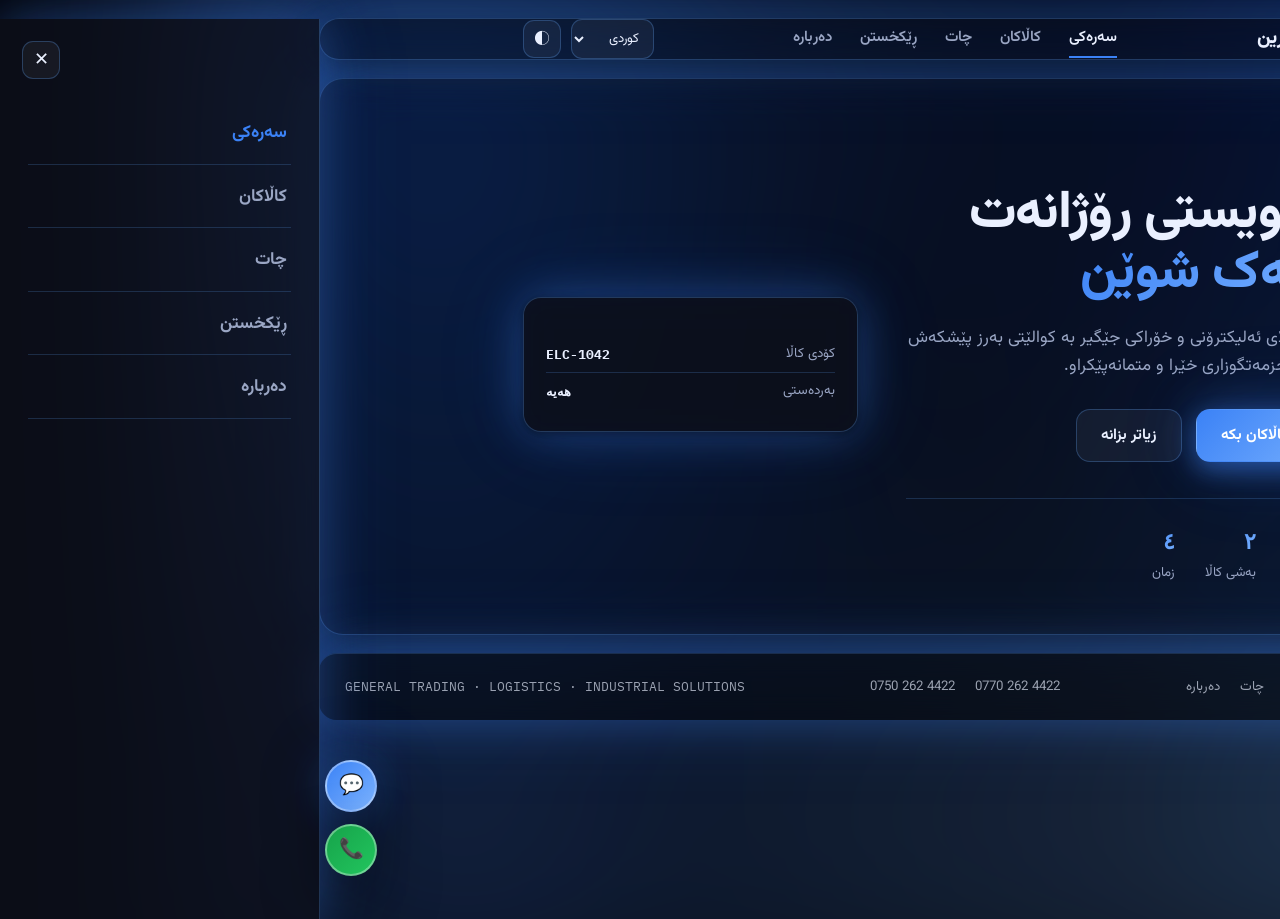
==== index.html @ c392d40f "Add files via upload" ====
<!DOCTYPE html>
<html lang="ckb" dir="rtl" data-theme="dark">
<head>
<meta charset="UTF-8">
<meta name="viewport" content="width=device-width, initial-scale=1.0">
<title>ASORIN | سەرەکی</title>
<link rel="preconnect" href="https://fonts.googleapis.com">
<link href="https://fonts.googleapis.com/css2?family=Vazirmatn:wght@400;500;600;700;800&family=IBM+Plex+Mono:wght@500;600;700&family=Noto+Sans+SC:wght@400;600;800&display=swap" rel="stylesheet">
<link rel="stylesheet" href="styles.css">
</head>
<body>

<header>
  <div class="mobile-nav-backdrop" id="mobileNavBackdrop"></div>
  <div class="wrap nav-row">
    <a href="index.html" class="logo"><span class="mark"><span>A</span></span><span lang-target="brand">ئاسۆرین</span></a>
    <nav class="links">
      <a href="index.html" class="current" lang-target="nav_home">سەرەکی</a>
      <a href="products.html" lang-target="nav_products">کاڵاکان</a>
      <a href="chat.html" lang-target="nav_chat">چات</a>
      <a href="settings.html" lang-target="nav_settings">ڕێکخستن</a>
      <a href="about.html" lang-target="nav_about">دەربارە</a>
    </nav>
    <div class="nav-actions">
      <select class="lang-select" id="langSelect" aria-label="Language">
        <option value="ckb">کوردی</option>
        <option value="en">English</option>
        <option value="ar">العربية</option>
        <option value="zh">中文</option>
      </select>
      <button class="icon-btn" id="themeToggle" aria-label="Toggle theme">◐</button>
      <button class="icon-btn menu-toggle" id="menuToggle" aria-label="Menu">☰</button>
    </div>
  </div>
  <div class="mobile-nav" id="mobileNav">
    <button class="mobile-nav-close" id="mobileNavClose" aria-label="Close">✕</button>
    <a href="index.html" class="current" lang-target="nav_home">سەرەکی</a>
    <a href="products.html" lang-target="nav_products">کاڵاکان</a>
    <a href="chat.html" lang-target="nav_chat">چات</a>
    <a href="settings.html" lang-target="nav_settings">ڕێکخستن</a>
    <a href="about.html" lang-target="nav_about">دەربارە</a>
  </div>
</header>

<main>
  <section id="home-hero">
    <div class="wrap hero-grid">
      <div>
        <div class="band-label" lang-target="lbl_home">سەرەکی</div>
        <h1 lang-target="hero_title">پێداویستی رۆژانەت<br><span class="accent">لە یەک شوێن</span></h1>
        <p class="sub" lang-target="hero_sub">ئاسۆرین کاڵای ئەلیکترۆنی و خۆراکی جێگیر بە کوالێتی بەرز پێشکەش دەکات، بە خزمەتگوزاری خێرا و متمانەپێکراو.</p>
        <div style="display:flex; gap:14px; flex-wrap:wrap;">
          <a href="products.html" class="btn btn-gold" lang-target="cta_shop">سەیری کاڵاکان بکە</a>
          <a href="about.html" class="btn btn-outline-light" lang-target="cta_about">زیاتر بزانە</a>
        </div>
        <div class="stat-row">
          <div class="stat"><b>١٢٤+</b><span lang-target="stat_products">کاڵای تۆمارکراو</span></div>
          <div class="stat"><b>٢</b><span lang-target="stat_sections">بەشی کاڵا</span></div>
          <div class="stat"><b>٤</b><span lang-target="stat_langs">زمان</span></div>
        </div>
      </div>
      <div class="hero-visual">
        <img src="https://images.unsplash.com/photo-1585386959984-a4155224a1ad?w=600&q=70" alt="">
        <div class="hero-visual-row"><span lang-target="vr_ref">کۆدی کاڵا</span><b>ELC-1042</b></div>
        <div class="hero-visual-row"><span lang-target="vr_stock">بەردەستی</span><b lang-target="vr_stock_val">هەیە</b></div>
      </div>
    </div>
  </section>
</main>

<footer>
  <div class="wrap footer-row">
    <span>© 2026 ASORIN</span>
    <div class="footer-links">
      <a href="products.html" lang-target="nav_products">کاڵاکان</a>
      <a href="chat.html" lang-target="nav_chat">چات</a>
      <a href="about.html" lang-target="nav_about">دەربارە</a>
    </div>
    <div class="footer-links">
      <a href="tel:+9647702624422" dir="ltr">0770 262 4422</a>
      <a href="tel:+9647502624422" dir="ltr">0750 262 4422</a>
    </div>
    <span class="mono" lang-target="footer_note">GENERAL TRADING · LOGISTICS · INDUSTRIAL SOLUTIONS</span>
  </div>
</footer>

<div class="fab-stack">
  <a href="chat.html" class="fab chat" aria-label="Chat">💬</a>
  <a href="https://wa.me/9647702624422" target="_blank" rel="noopener" class="fab wa" aria-label="WhatsApp">📞</a>
</div>

<script src="script.js"></script>
</body>
</html>
---- styles.css ----
:root {
  --bg-base: #F0F3FA;
  --ink: #12141C;
  --ink-soft: #565C6E;
  --glass-1: rgba(255,255,255,0.55);
  --glass-2: rgba(255,255,255,0.78);
  --glass-border: rgba(18,20,28,0.12);
  --surface: rgba(18,20,28,0.045);
  --border: rgba(18,20,28,0.1);
  --gold-1: #2F6FEB;
  --gold-2: #6FA8FF;
  --blue: #2563EB;
  --blue-soft: rgba(37,99,235,0.12);
  --green: #16A34A;
  --green-soft: rgba(22,163,74,0.12);
  --danger: #B33B2C;
  --danger-soft: rgba(179,59,44,0.12);
  --blur: 20px;
  --shadow-sm: 0 2px 8px rgba(18,20,28,0.08);
  --shadow-md: 0 10px 30px rgba(18,20,28,0.12);
  --shadow-lg: 0 24px 60px rgba(18,20,28,0.25);
}
html[data-theme="dark"] {
  --bg-base: #05060B;
  --ink: #EAF0FF;
  --ink-soft: #9AA6C4;
  --glass-1: rgba(10,12,20,0.55);
  --glass-2: rgba(14,17,28,0.75);
  --glass-border: rgba(96,165,250,0.28);
  --surface: rgba(255,255,255,0.05);
  --border: rgba(96,165,250,0.2);
  --gold-1: #3B82F6;
  --gold-2: #7DB4FF;
  --blue-soft: rgba(37,99,235,0.22);
  --green-soft: rgba(22,163,74,0.22);
  --danger-soft: rgba(179,59,44,0.22);
  --shadow-sm: 0 2px 8px rgba(0,0,0,0.4);
  --shadow-md: 0 10px 30px rgba(0,0,0,0.45);
  --shadow-lg: 0 24px 60px rgba(0,0,0,0.6);
  --glow: 0 0 46px rgba(59,130,246,0.35), 0 0 90px rgba(59,130,246,0.15);
}

* { box-sizing: border-box; }
html { scroll-behavior: smooth; }
body {
  margin: 0; color: var(--ink); background: var(--bg-base);
  font-family: 'Vazirmatn', 'Noto Sans SC', sans-serif;
  transition: background .3s ease, color .3s ease;
  line-height: 1.65;
  min-height: 100vh; position: relative;
}
/* Animated cold-dark + gold backdrop */
body::before {
  content: ''; position: fixed; inset: -12%; z-index: -1;
  background:
    radial-gradient(circle at 18% 22%, rgba(59,130,246,0.22), transparent 42%),
    radial-gradient(circle at 85% 15%, rgba(37,99,235,0.18), transparent 42%),
    radial-gradient(circle at 75% 82%, rgba(96,165,250,0.16), transparent 45%),
    radial-gradient(circle at 20% 85%, rgba(59,130,246,0.14), transparent 42%);
  filter: blur(70px);
  animation: drift 28s ease-in-out infinite alternate;
}
html[data-theme="dark"] body::before {
  background:
    radial-gradient(circle at 18% 22%, rgba(59,130,246,0.4), transparent 42%),
    radial-gradient(circle at 85% 15%, rgba(37,99,235,0.32), transparent 42%),
    radial-gradient(circle at 75% 82%, rgba(96,165,250,0.28), transparent 45%),
    radial-gradient(circle at 20% 85%, rgba(59,130,246,0.22), transparent 42%);
}
@keyframes drift { from { transform: translate(0,0) scale(1); } to { transform: translate(-3%,3%) scale(1.06); } }

.mono { font-family: 'IBM Plex Mono', monospace; }
:focus-visible { outline: 2px solid var(--gold-1); outline-offset: 3px; }
a { color: inherit; }
button { font-family: inherit; }
@media (prefers-reduced-motion: reduce) { *, body::before { animation: none !important; transition: none !important; } }

/* ============ Header (top nav) ============ */
header {
  position: sticky; top: 0; z-index: 50; margin: 18px; border-radius: 20px;
  background: var(--glass-1); backdrop-filter: blur(var(--blur)) saturate(160%); -webkit-backdrop-filter: blur(var(--blur)) saturate(160%);
  border: 1px solid var(--glass-border); box-shadow: var(--shadow-md);
}
html[data-theme="dark"] header { box-shadow: var(--shadow-md), var(--glow); }
.nav-row { display: flex; align-items: center; justify-content: space-between; padding: 14px 24px; gap: 20px; }
.logo { font-weight: 800; font-size: 1.2rem; letter-spacing: 0.2px; display: flex; align-items: center; gap: 9px; text-decoration: none; color: var(--ink); }
.logo .mark { width: 30px; height: 30px; border-radius: 9px; background: linear-gradient(135deg, var(--gold-1), var(--gold-2)); display: flex; align-items: center; justify-content: center; flex-shrink: 0; box-shadow: 0 4px 14px rgba(47,111,235,0.4); }
.logo .mark span { color: #fff; font-weight: 800; font-size: 0.92rem; }
nav.links { display: flex; gap: 28px; }
nav.links a { color: var(--ink-soft); text-decoration: none; font-weight: 600; font-size: 0.94rem; padding: 6px 0; border-bottom: 2px solid transparent; }
nav.links a:hover { color: var(--ink); border-color: var(--gold-1); }
nav.links a.current { color: var(--ink); border-color: var(--gold-1); }
.nav-actions { display: flex; align-items: center; gap: 10px; }
.icon-btn { width: 38px; height: 38px; border-radius: 11px; border: 1px solid var(--glass-border); background: var(--surface); display: flex; align-items: center; justify-content: center; color: var(--ink); font-size: 1rem; cursor: pointer; flex-shrink: 0; }
select.lang-select { border: 1px solid var(--glass-border); background: var(--surface); color: var(--ink); padding: 8px 10px; border-radius: 11px; font-size: 0.82rem; font-family: inherit; }
.mobile-nav-backdrop { display: none; position: fixed; inset: 0; background: rgba(5,6,11,0.55); backdrop-filter: blur(4px); -webkit-backdrop-filter: blur(4px); z-index: 69; }
.mobile-nav-backdrop.open { display: block; }

.mobile-nav {
  position: fixed; top: 0; inset-inline-end: 0; height: 100vh; width: 78%; max-width: 320px;
  background: var(--glass-2); backdrop-filter: blur(26px) saturate(170%); -webkit-backdrop-filter: blur(26px) saturate(170%);
  border-inline-start: 1px solid var(--glass-border);
  padding: 84px 28px 28px; display: flex; flex-direction: column; gap: 2px;
  transform: translateX(100%); transition: transform .28s ease; z-index: 70; overflow-y: auto;
}
html[dir="rtl"] .mobile-nav { transform: translateX(-100%); }
.mobile-nav.open { transform: translateX(0); }
html[data-theme="dark"] .mobile-nav { box-shadow: var(--glow); }
.mobile-nav-close {
  position: absolute; top: 22px; inset-inline-end: 22px;
  width: 38px; height: 38px; border-radius: 11px; border: 1px solid var(--glass-border);
  background: var(--surface); color: var(--ink); display: flex; align-items: center; justify-content: center;
  font-size: 1.1rem; cursor: pointer;
}
.mobile-nav a { color: var(--ink-soft); text-decoration: none; font-weight: 700; font-size: 1.08rem; padding: 16px 4px; border-bottom: 1px solid var(--border); }
.mobile-nav a.current { color: var(--gold-1); }
.menu-toggle { display: none; }

@media (max-width: 860px) {
  nav.links { display: none; }
  .menu-toggle { display: flex; }
  select.lang-select { display: none; }
}

/* ============ Main content: glass panel ============ */
main {
  display: block; margin: 0 18px 18px; border-radius: 24px; overflow: hidden;
  background: var(--glass-1); backdrop-filter: blur(var(--blur)) saturate(160%); -webkit-backdrop-filter: blur(var(--blur)) saturate(160%);
  border: 1px solid var(--glass-border); box-shadow: var(--shadow-md);
}
html[data-theme="dark"] main { box-shadow: var(--shadow-md), var(--glow); }
@media (max-width: 860px) { main { margin: 0 12px 12px; } }

/* ============ Layout helpers ============ */
.wrap { max-width: 900px; margin: 0 auto; padding: 0 32px; }
.band { padding: 52px 0; }

/* ============ Page hero ============ */
.page-hero, #home-hero { padding: 44px 0 36px; }
#home-hero { padding: 64px 0 48px; }
.page-hero .band-label { color: var(--gold-1); }
.page-hero h1 { font-size: clamp(1.9rem, 4.2vw, 2.6rem); font-weight: 800; margin: 0 0 12px; letter-spacing: -0.4px; }
.page-hero p { color: var(--ink-soft); max-width: 60ch; margin: 0; font-size: 1.02rem; }

.band-label { display: inline-flex; align-items: center; font-size: 0.82rem; font-weight: 700; color: var(--gold-1); margin-bottom: 16px; letter-spacing: 0.3px; }
.band-title { font-size: clamp(1.5rem, 2.8vw, 2rem); font-weight: 800; margin: 0 0 12px; letter-spacing: -0.3px; }
.band-sub { color: var(--ink-soft); max-width: 62ch; margin: 0 0 32px; font-size: 1rem; }

.accent { background: linear-gradient(135deg, var(--gold-1), var(--gold-2)); -webkit-background-clip: text; background-clip: text; color: transparent; }

.btn { display: inline-flex; align-items: center; gap: 8px; padding: 13px 24px; border-radius: 14px; font-weight: 700; font-size: 0.95rem; border: 1px solid transparent; cursor: pointer; text-decoration: none; transition: transform .15s ease, box-shadow .15s ease; }
.btn-gold { background: linear-gradient(135deg, var(--gold-1), var(--gold-2)); color: #fff; box-shadow: 0 8px 22px rgba(47,111,235,0.35); }
.btn-gold:hover { transform: translateY(-2px); box-shadow: 0 12px 30px rgba(47,111,235,0.5); }
html[data-theme="dark"] .btn-gold { box-shadow: 0 8px 22px rgba(59,130,246,0.4), var(--glow); }
.btn-outline-light, .btn-outline { background: var(--surface); border-color: var(--glass-border); color: var(--ink); }
.btn-outline-light:hover, .btn-outline:hover { background: var(--glass-2); }
.btn-danger { background: var(--danger-soft); color: var(--danger); border-color: transparent; }
.btn-danger:hover { background: var(--danger); color: #fff; }
.btn-sm { padding: 9px 16px; font-size: 0.85rem; border-radius: 10px; }

/* ============ Home hero ============ */
#home-hero .hero-grid { display: grid; grid-template-columns: 1.15fr 0.85fr; gap: 48px; align-items: center; }
#home-hero h1 { font-size: clamp(2.2rem, 4.8vw, 3.3rem); font-weight: 800; margin: 0 0 20px; line-height: 1.15; letter-spacing: -0.5px; }
#home-hero p.sub { color: var(--ink-soft); font-size: 1.06rem; max-width: 48ch; margin: 0 0 28px; }
.stat-row { display: flex; gap: 30px; margin-top: 36px; padding-top: 24px; border-top: 1px solid var(--border); flex-wrap: wrap; }
.stat b { display: block; font-size: 1.4rem; font-weight: 800; font-family: 'IBM Plex Mono', monospace; background: linear-gradient(135deg, var(--gold-1), var(--gold-2)); -webkit-background-clip: text; background-clip: text; color: transparent; }
.stat span { font-size: 0.83rem; color: var(--ink-soft); }
.hero-visual { background: var(--glass-2); backdrop-filter: blur(14px); -webkit-backdrop-filter: blur(14px); border: 1px solid var(--glass-border); border-radius: 18px; padding: 22px; box-shadow: var(--shadow-sm); }
html[data-theme="dark"] .hero-visual { box-shadow: var(--shadow-sm), var(--glow); }
.hero-visual img { width: 100%; border-radius: 12px; display: block; margin-bottom: 16px; }
.hero-visual-row { display: flex; justify-content: space-between; font-size: 0.84rem; color: var(--ink-soft); padding: 7px 0; border-bottom: 1px solid var(--border); }
.hero-visual-row:last-child { border: none; }
.hero-visual-row b { color: var(--ink); font-family: 'IBM Plex Mono', monospace; }

/* ============ Products: glass tile grid ============ */
.cat-tabs { display: flex; gap: 8px; margin-bottom: 28px; flex-wrap: wrap; }
.cat-tab { border: 1px solid var(--glass-border); background: var(--surface); color: var(--ink); padding: 9px 16px; border-radius: 12px; font-weight: 600; font-size: 0.87rem; display: flex; align-items: center; gap: 7px; cursor: pointer; }
.cat-tab .sw { width: 7px; height: 7px; border-radius: 50%; }
.cat-tab[data-cat="electronics"] .sw { background: var(--blue); }
.cat-tab[data-cat="food"] .sw { background: var(--green); }
.cat-tab.active { background: linear-gradient(135deg, var(--gold-1), var(--gold-2)); color: #fff; border-color: transparent; }
.cat-tab.active .sw { background: #fff !important; }

.grid { display: grid; grid-template-columns: repeat(3, 1fr); gap: 18px; }
.p-card {
  display: flex; flex-direction: column;
  background: var(--glass-2); backdrop-filter: blur(14px); -webkit-backdrop-filter: blur(14px);
  border: 1px solid var(--glass-border); border-radius: 18px; overflow: hidden;
  box-shadow: var(--shadow-sm); cursor: pointer; transition: transform .18s ease, box-shadow .18s ease;
}
.p-card:hover { transform: translateY(-4px); box-shadow: var(--shadow-md); }
html[data-theme="dark"] .p-card:hover { box-shadow: var(--shadow-md), var(--glow); border-color: rgba(96,165,250,0.5); }
.p-img { width: 100%; height: 150px; object-fit: cover; display: block; }
.p-body { padding: 16px 16px 18px; display: flex; flex-direction: column; }
.badge { display: inline-flex; align-items: center; gap: 6px; font-size: 0.68rem; font-weight: 700; padding: 4px 10px; border-radius: 999px; margin-bottom: 10px; width: fit-content; order: -1; }
.badge.electronics { background: var(--blue-soft); color: var(--blue); }
.badge.food { background: var(--green-soft); color: var(--green); }
.p-body h3 { margin: 0 0 4px; font-size: 0.98rem; font-weight: 700; order: 0; }
.p-body p.code { font-family: 'IBM Plex Mono', monospace; font-size: 0.7rem; color: var(--ink-soft); margin: 0 0 12px; order: 1; }
.p-foot { display: flex; align-items: center; justify-content: flex-end; padding-top: 12px; border-top: 1px solid var(--border); order: 2; }
.stock { font-size: 0.74rem; color: var(--green); display: flex; align-items: center; gap: 5px; font-weight: 600; }
.stock .dot { width: 5px; height: 5px; border-radius: 50%; background: var(--green); }

/* ============ Chat ============ */
.chat-mock { max-width: 100%; background: var(--glass-2); backdrop-filter: blur(14px); -webkit-backdrop-filter: blur(14px); border: 1px solid var(--glass-border); border-radius: 20px; overflow: hidden; box-shadow: var(--shadow-sm); }
html[data-theme="dark"] .chat-mock { box-shadow: var(--shadow-sm), var(--glow); }
.chat-head { display: flex; align-items: center; gap: 12px; padding: 16px 20px; background: linear-gradient(135deg, var(--gold-1), var(--gold-2)); color: #fff; }
.chat-head .mark { width: 32px; height: 32px; border-radius: 10px; background: rgba(255,255,255,0.2); display: flex; align-items: center; justify-content: center; color: #fff; font-weight: 800; font-size: 0.78rem; flex-shrink: 0; }
.chat-head b { font-size: 0.94rem; display: block; }
.chat-head span { font-size: 0.76rem; color: rgba(255,255,255,0.8); }
.chat-body { padding: 20px; display: flex; flex-direction: column; gap: 14px; min-height: 220px; }
.msg { max-width: 78%; }
.msg .bubble { padding: 11px 15px; border-radius: 16px; font-size: 0.91rem; line-height: 1.55; }
.msg.in { align-self: flex-start; }
.msg.in .bubble { background: var(--surface); border: 1px solid var(--border); border-start-start-radius: 4px; }
.msg.out { align-self: flex-end; }
.msg.out .bubble { background: linear-gradient(135deg, var(--gold-1), var(--gold-2)); color: #fff; border-start-end-radius: 4px; }
.msg-meta { display: flex; gap: 10px; margin-top: 5px; font-size: 0.7rem; color: var(--ink-soft); align-items: center; }
.msg-meta button { background: none; border: none; color: var(--gold-1); font-weight: 600; font-size: 0.7rem; cursor: pointer; padding: 0; }
.chat-foot { padding: 14px 20px; border-top: 1px solid var(--border); display: flex; gap: 10px; }
.chat-foot input { flex: 1; border: 1px solid var(--glass-border); border-radius: 12px; padding: 10px 14px; font-family: inherit; background: var(--surface); color: var(--ink); }
.chat-note { max-width: 100%; margin-top: 14px; font-size: 0.84rem; color: var(--ink-soft); display: flex; gap: 8px; }

/* ============ Settings ============ */
.settings-grid { display: grid; grid-template-columns: repeat(2, 1fr); gap: 14px; }
.setting-card { background: var(--glass-2); backdrop-filter: blur(14px); -webkit-backdrop-filter: blur(14px); border: 1px solid var(--glass-border); border-radius: 16px; padding: 18px 20px; display: flex; align-items: center; justify-content: space-between; gap: 16px; box-shadow: var(--shadow-sm); }
.setting-card h4 { margin: 0 0 3px; font-size: 0.98rem; font-weight: 700; }
.setting-card p { margin: 0; font-size: 0.84rem; color: var(--ink-soft); }
.toggle { width: 44px; height: 25px; border-radius: 999px; background: var(--border); position: relative; border: none; cursor: pointer; flex-shrink: 0; }
.toggle::after { content:''; position: absolute; top: 3px; inset-inline-start: 3px; width: 19px; height: 19px; border-radius: 50%; background: #fff; transition: inset-inline-start .2s ease; box-shadow: var(--shadow-sm); }
.toggle.on { background: linear-gradient(135deg, var(--gold-1), var(--gold-2)); }
.toggle.on::after { inset-inline-start: calc(100% - 22px); }
.setting-card.danger { grid-column: span 2; }

/* ============ About: glass cards ============ */
.about-grid { display: block; }
.about-body-text p { color: var(--ink-soft); max-width: 60ch; }
.barcode-panel { display: none; }

.pillars { display: flex; flex-direction: column; gap: 12px; margin-top: 8px; }
.pillar { background: var(--glass-2); backdrop-filter: blur(14px); -webkit-backdrop-filter: blur(14px); border: 1px solid var(--glass-border); border-radius: 16px; overflow: hidden; box-shadow: var(--shadow-sm); }
.pillar summary { list-style: none; cursor: pointer; display: flex; align-items: center; gap: 16px; padding: 18px 20px; font-weight: 700; font-size: 1rem; }
.pillar summary::-webkit-details-marker { display: none; }
.pillar summary::after { content: '+'; margin-inline-start: auto; font-size: 1.3rem; color: var(--ink-soft); font-weight: 400; }
.pillar[open] summary::after { content: '–'; }
.pillar-body { padding: 0 20px 20px 20px; display: flex; flex-direction: column; gap: 14px; }
.pillar-b { padding-inline-start: 14px; border-inline-start: 2px solid var(--gold-1); }
.pillar-b b { display: block; font-size: 0.92rem; margin-bottom: 3px; }
.pillar-b span { font-size: 0.86rem; color: var(--ink-soft); }

/* ============ Contact ============ */
.contact-grid { display: grid; grid-template-columns: repeat(2, 1fr); gap: 14px; margin-top: 8px; }
.contact-card { background: var(--glass-2); backdrop-filter: blur(14px); -webkit-backdrop-filter: blur(14px); border: 1px solid var(--glass-border); border-radius: 16px; padding: 18px 20px; display: flex; align-items: center; gap: 16px; text-decoration: none; color: var(--ink); box-shadow: var(--shadow-sm); transition: transform .15s ease; }
.contact-card:hover { transform: translateY(-3px); }
.contact-card .ic { width: 40px; height: 40px; border-radius: 12px; background: var(--surface); display: flex; align-items: center; justify-content: center; font-size: 1.15rem; flex-shrink: 0; }
.contact-card b { display: block; font-size: 0.78rem; color: var(--ink-soft); font-weight: 600; margin-bottom: 2px; }
.contact-card span { font-family: 'IBM Plex Mono', monospace; font-size: 1rem; font-weight: 600; }
.contact-card.wa .ic { background: var(--green-soft); color: var(--green); }

/* ============ Footer ============ */
footer { background: rgba(5,6,11,0.55); backdrop-filter: blur(16px); -webkit-backdrop-filter: blur(16px); color: rgba(234,240,255,0.65); padding: 22px 0; border-top: 1px solid rgba(96,165,250,0.2); margin: 0 18px 18px; border-radius: 18px; }
html[data-theme="dark"] footer { box-shadow: var(--glow); }
html:not([data-theme="dark"]) footer { background: rgba(18,20,28,0.85); }
footer .wrap { max-width: none; padding: 0 26px; }
.footer-row { display: flex; justify-content: space-between; align-items: center; flex-wrap: wrap; gap: 14px; font-size: 0.83rem; }
.footer-links { display: flex; gap: 20px; }
.footer-links a { color: rgba(234,240,255,0.65); text-decoration: none; font-size: 0.83rem; }
.footer-links a:hover { color: #EAF0FF; }

/* ============ FAB ============ */
.fab-stack { position: fixed; inset-inline-end: 24px; bottom: 24px; display: flex; flex-direction: column; gap: 12px; z-index: 60; }
.fab { width: 52px; height: 52px; border-radius: 50%; display: flex; align-items: center; justify-content: center; font-size: 1.25rem; box-shadow: var(--shadow-lg); border: 2px solid rgba(255,255,255,0.35); text-decoration: none; }
.fab.chat { background: linear-gradient(135deg, var(--gold-1), var(--gold-2)); color: #fff; }
html[data-theme="dark"] .fab.chat { box-shadow: var(--shadow-lg), var(--glow); }
.fab.wa { background: linear-gradient(135deg, var(--green), #22C55E); color: #fff; }

/* ============ Modal ============ */
.overlay { position: fixed; inset: 0; background: rgba(10,11,14,0.6); backdrop-filter: blur(4px); display: none; align-items: center; justify-content: center; z-index: 100; padding: 20px; }
.overlay.open { display: flex; }
.modal { background: var(--glass-2); backdrop-filter: blur(24px) saturate(160%); -webkit-backdrop-filter: blur(24px) saturate(160%); border: 1px solid var(--glass-border); border-radius: 22px; max-width: 600px; width: 100%; max-height: 88vh; overflow-y: auto; box-shadow: var(--shadow-lg); }
html[data-theme="dark"] .modal { box-shadow: var(--shadow-lg), var(--glow); }
.modal-img { width: 100%; height: 240px; object-fit: cover; }
.modal-body { padding: 26px 28px 30px; position: relative; }
.modal-body h3 { font-size: 1.32rem; margin: 10px 0 4px; }
.modal-body p.desc { color: var(--ink-soft); margin: 14px 0 22px; }
.modal-actions { display: flex; gap: 12px; flex-wrap: wrap; }
.close-x { position: absolute; top: -16px; inset-inline-end: 0; background: var(--glass-2); backdrop-filter: blur(10px); border: 1px solid var(--glass-border); border-radius: 50%; width: 34px; height: 34px; display: flex; align-items: center; justify-content: center; font-size: 1rem; box-shadow: var(--shadow-sm); }

@media (max-width: 900px) {
  #home-hero .hero-grid { grid-template-columns: 1fr; }
  .wrap { padding: 0 22px; }
  footer .wrap { padding: 0 22px; }
  .grid { grid-template-columns: repeat(2, 1fr); }
  .settings-grid, .contact-grid { grid-template-columns: 1fr; }
  .setting-card.danger { grid-column: span 1; }
  .band { padding: 36px 0; }
}
@media (max-width: 560px) {
  .grid { grid-template-columns: 1fr; }
  .stat-row { gap: 18px; }
}
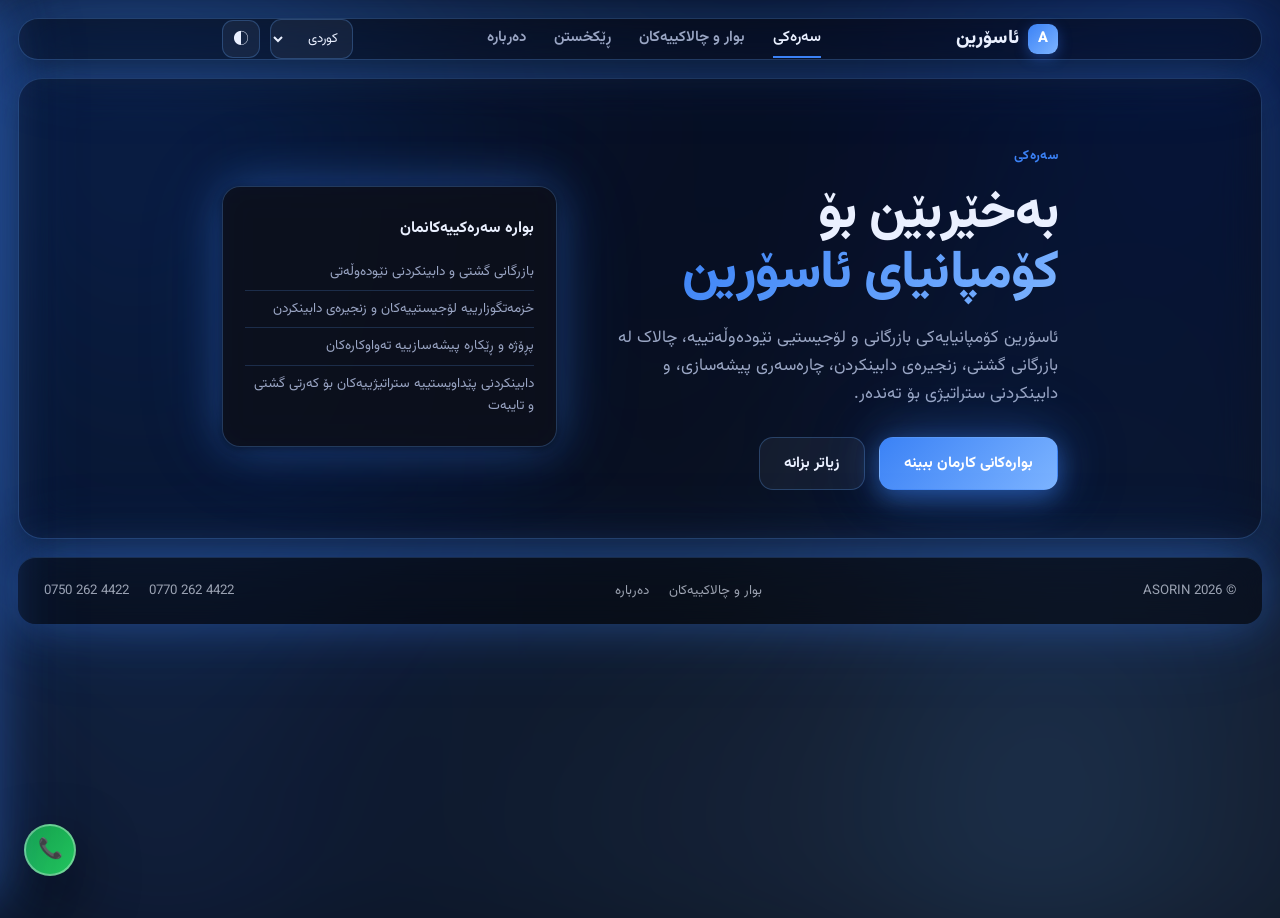
==== commit 6a7453c1: "Add files via upload" ====
--- a/index.html
+++ b/index.html
@@ -11,13 +11,11 @@
 <body>
 
 <header>
-  <div class="mobile-nav-backdrop" id="mobileNavBackdrop"></div>
   <div class="wrap nav-row">
     <a href="index.html" class="logo"><span class="mark"><span>A</span></span><span lang-target="brand">ئاسۆرین</span></a>
     <nav class="links">
       <a href="index.html" class="current" lang-target="nav_home">سەرەکی</a>
-      <a href="products.html" lang-target="nav_products">کاڵاکان</a>
-      <a href="chat.html" lang-target="nav_chat">چات</a>
+      <a href="products.html" lang-target="nav_products">بوار و چالاکییەکان</a>
       <a href="settings.html" lang-target="nav_settings">ڕێکخستن</a>
       <a href="about.html" lang-target="nav_about">دەربارە</a>
     </nav>
@@ -32,37 +30,35 @@
       <button class="icon-btn menu-toggle" id="menuToggle" aria-label="Menu">☰</button>
     </div>
   </div>
+</header>
+
+  <div class="mobile-nav-backdrop" id="mobileNavBackdrop"></div>
   <div class="mobile-nav" id="mobileNav">
     <button class="mobile-nav-close" id="mobileNavClose" aria-label="Close">✕</button>
     <a href="index.html" class="current" lang-target="nav_home">سەرەکی</a>
-    <a href="products.html" lang-target="nav_products">کاڵاکان</a>
-    <a href="chat.html" lang-target="nav_chat">چات</a>
+    <a href="products.html" lang-target="nav_products">بوار و چالاکییەکان</a>
     <a href="settings.html" lang-target="nav_settings">ڕێکخستن</a>
     <a href="about.html" lang-target="nav_about">دەربارە</a>
   </div>
-</header>
 
 <main>
   <section id="home-hero">
     <div class="wrap hero-grid">
       <div>
         <div class="band-label" lang-target="lbl_home">سەرەکی</div>
-        <h1 lang-target="hero_title">پێداویستی رۆژانەت<br><span class="accent">لە یەک شوێن</span></h1>
-        <p class="sub" lang-target="hero_sub">ئاسۆرین کاڵای ئەلیکترۆنی و خۆراکی جێگیر بە کوالێتی بەرز پێشکەش دەکات، بە خزمەتگوزاری خێرا و متمانەپێکراو.</p>
+        <h1 lang-target="hero_title">بەخێربێن بۆ<br><span class="accent">کۆمپانیای ئاسۆرین</span></h1>
+        <p class="sub" lang-target="hero_sub">ئاسۆرین کۆمپانیایەکی بازرگانی و لۆجیستیی نێودەوڵەتییە، چالاک لە بازرگانی گشتی، زنجیرەی دابینکردن، چارەسەری پیشەسازی، و دابینکردنی ستراتیژی بۆ تەندەر.</p>
         <div style="display:flex; gap:14px; flex-wrap:wrap;">
-          <a href="products.html" class="btn btn-gold" lang-target="cta_shop">سەیری کاڵاکان بکە</a>
+          <a href="products.html" class="btn btn-gold" lang-target="cta_shop">بوارەکانی کارمان ببینە</a>
           <a href="about.html" class="btn btn-outline-light" lang-target="cta_about">زیاتر بزانە</a>
-        </div>
-        <div class="stat-row">
-          <div class="stat"><b>١٢٤+</b><span lang-target="stat_products">کاڵای تۆمارکراو</span></div>
-          <div class="stat"><b>٢</b><span lang-target="stat_sections">بەشی کاڵا</span></div>
-          <div class="stat"><b>٤</b><span lang-target="stat_langs">زمان</span></div>
         </div>
       </div>
       <div class="hero-visual">
-        <img src="https://images.unsplash.com/photo-1585386959984-a4155224a1ad?w=600&q=70" alt="">
-        <div class="hero-visual-row"><span lang-target="vr_ref">کۆدی کاڵا</span><b>ELC-1042</b></div>
-        <div class="hero-visual-row"><span lang-target="vr_stock">بەردەستی</span><b lang-target="vr_stock_val">هەیە</b></div>
+        <div class="hero-visual-row" style="border:none; padding-bottom:12px;"><b style="font-family:inherit; font-size:0.98rem;" lang-target="hv_title">بوارە سەرەکییەکانمان</b></div>
+        <div class="hero-visual-row"><span lang-target="p1_title">بازرگانی گشتی و دابینکردنی نێودەوڵەتی</span></div>
+        <div class="hero-visual-row"><span lang-target="p2_title">خزمەتگوزارییە لۆجیستییەکان و زنجیرەی دابینکردن</span></div>
+        <div class="hero-visual-row"><span lang-target="p3_title">پڕۆژە و ڕێکارە پیشەسازییە تەواوکارەکان</span></div>
+        <div class="hero-visual-row" style="border:none;"><span lang-target="p4_title">دابینکردنی پێداویستییە ستراتیژییەکان بۆ کەرتی گشتی و تایبەت</span></div>
       </div>
     </div>
   </section>
@@ -72,20 +68,17 @@
   <div class="wrap footer-row">
     <span>© 2026 ASORIN</span>
     <div class="footer-links">
-      <a href="products.html" lang-target="nav_products">کاڵاکان</a>
-      <a href="chat.html" lang-target="nav_chat">چات</a>
+      <a href="products.html" lang-target="nav_products">بوار و چالاکییەکان</a>
       <a href="about.html" lang-target="nav_about">دەربارە</a>
     </div>
     <div class="footer-links">
       <a href="tel:+9647702624422" dir="ltr">0770 262 4422</a>
       <a href="tel:+9647502624422" dir="ltr">0750 262 4422</a>
     </div>
-    <span class="mono" lang-target="footer_note">GENERAL TRADING · LOGISTICS · INDUSTRIAL SOLUTIONS</span>
   </div>
 </footer>
 
 <div class="fab-stack">
-  <a href="chat.html" class="fab chat" aria-label="Chat">💬</a>
   <a href="https://wa.me/9647702624422" target="_blank" rel="noopener" class="fab wa" aria-label="WhatsApp">📞</a>
 </div>
 
--- a/styles.css
+++ b/styles.css
@@ -104,7 +104,7 @@
   transform: translateX(100%); transition: transform .28s ease; z-index: 70; overflow-y: auto;
 }
 html[dir="rtl"] .mobile-nav { transform: translateX(-100%); }
-.mobile-nav.open { transform: translateX(0); }
+.mobile-nav.open { transform: translateX(0) !important; }
 html[data-theme="dark"] .mobile-nav { box-shadow: var(--glow); }
 .mobile-nav-close {
   position: absolute; top: 22px; inset-inline-end: 22px;
@@ -119,7 +119,7 @@
 @media (max-width: 860px) {
   nav.links { display: none; }
   .menu-toggle { display: flex; }
-  select.lang-select { display: none; }
+  select.lang-select { font-size: 0.72rem; padding: 8px 6px; }
 }
 
 /* ============ Main content: glass panel ============ */
@@ -182,6 +182,7 @@
 .cat-tab.active .sw { background: #fff !important; }
 
 .grid { display: grid; grid-template-columns: repeat(3, 1fr); gap: 18px; }
+.empty-state { grid-column: 1 / -1; text-align: center; padding: 50px 20px; color: var(--ink-soft); font-size: 0.95rem; }
 .p-card {
   display: flex; flex-direction: column;
   background: var(--glass-2); backdrop-filter: blur(14px); -webkit-backdrop-filter: blur(14px);
@@ -217,6 +218,12 @@
 .msg.out .bubble { background: linear-gradient(135deg, var(--gold-1), var(--gold-2)); color: #fff; border-start-end-radius: 4px; }
 .msg-meta { display: flex; gap: 10px; margin-top: 5px; font-size: 0.7rem; color: var(--ink-soft); align-items: center; }
 .msg-meta button { background: none; border: none; color: var(--gold-1); font-weight: 600; font-size: 0.7rem; cursor: pointer; padding: 0; }
+.translate-menu { display: none; gap: 6px; margin-top: 8px; flex-wrap: wrap; }
+.translate-menu.open { display: flex; }
+.translate-menu button { font-size: 0.68rem; padding: 4px 10px; border-radius: 999px; border: 1px solid var(--glass-border); background: var(--surface); color: var(--ink); cursor: pointer; }
+.translate-menu button:hover { background: var(--glass-2); }
+.translate-result { display: none; margin-top: 8px; padding-top: 8px; border-top: 1px dashed var(--border); font-size: 0.85rem; font-style: italic; color: var(--ink-soft); }
+.translate-result.open { display: block; }
 .chat-foot { padding: 14px 20px; border-top: 1px solid var(--border); display: flex; gap: 10px; }
 .chat-foot input { flex: 1; border: 1px solid var(--glass-border); border-radius: 12px; padding: 10px 14px; font-family: inherit; background: var(--surface); color: var(--ink); }
 .chat-note { max-width: 100%; margin-top: 14px; font-size: 0.84rem; color: var(--ink-soft); display: flex; gap: 8px; }
@@ -237,6 +244,16 @@
 .about-body-text p { color: var(--ink-soft); max-width: 60ch; }
 .barcode-panel { display: none; }
 
+.pillar-img { width: 100%; height: 200px; object-fit: cover; border-radius: 12px; display: block; margin-bottom: 16px; }
+.activity-list { display: flex; flex-direction: column; gap: 18px; }
+.activity-card {
+  background: var(--glass-2); backdrop-filter: blur(14px); -webkit-backdrop-filter: blur(14px);
+  border: 1px solid var(--glass-border); border-radius: 18px; overflow: hidden; box-shadow: var(--shadow-sm);
+}
+.activity-card img { width: 100%; height: 220px; object-fit: cover; display: block; }
+.activity-card-body { padding: 22px 24px; }
+.activity-card-body h3 { margin: 0 0 12px; font-size: 1.1rem; font-weight: 800; }
+.activity-card-body p { margin: 0; color: var(--ink-soft); font-size: 0.94rem; line-height: 1.75; }
 .pillars { display: flex; flex-direction: column; gap: 12px; margin-top: 8px; }
 .pillar { background: var(--glass-2); backdrop-filter: blur(14px); -webkit-backdrop-filter: blur(14px); border: 1px solid var(--glass-border); border-radius: 16px; overflow: hidden; box-shadow: var(--shadow-sm); }
 .pillar summary { list-style: none; cursor: pointer; display: flex; align-items: center; gap: 16px; padding: 18px 20px; font-weight: 700; font-size: 1rem; }
@@ -266,6 +283,27 @@
 .footer-links { display: flex; gap: 20px; }
 .footer-links a { color: rgba(234,240,255,0.65); text-decoration: none; font-size: 0.83rem; }
 .footer-links a:hover { color: #EAF0FF; }
+
+/* ============ Auth (login / signup) ============ */
+.auth-card { max-width: 440px; margin: 0 auto 24px; background: var(--glass-2); backdrop-filter: blur(14px); -webkit-backdrop-filter: blur(14px); border: 1px solid var(--glass-border); border-radius: 18px; padding: 26px; box-shadow: var(--shadow-sm); }
+html[data-theme="dark"] .auth-card { box-shadow: var(--shadow-sm), var(--glow); }
+.auth-tabs { display: flex; gap: 8px; margin-bottom: 20px; }
+.auth-tab { flex: 1; border: 1px solid var(--glass-border); background: var(--surface); color: var(--ink-soft); padding: 10px; border-radius: 10px; font-weight: 700; font-size: 0.88rem; cursor: pointer; }
+.auth-tab.active { background: linear-gradient(135deg, var(--gold-1), var(--gold-2)); color: #fff; border-color: transparent; }
+.auth-panel { display: none; }
+.auth-panel.active { display: block; }
+.field-group { margin-bottom: 14px; }
+.field-label { display: block; font-size: 0.82rem; font-weight: 600; margin-bottom: 6px; color: var(--ink-soft); }
+.field-input, .field-select { width: 100%; border: 1px solid var(--glass-border); background: var(--surface); color: var(--ink); padding: 10px 13px; border-radius: 10px; font-size: 0.9rem; font-family: inherit; }
+.field-input:focus, .field-select:focus { outline: 2px solid var(--gold-1); outline-offset: 1px; }
+.field-row { display: grid; grid-template-columns: 1fr 1fr; gap: 12px; }
+.auth-divider { display: flex; align-items: center; gap: 10px; margin: 16px 0; color: var(--ink-soft); font-size: 0.8rem; }
+.auth-divider::before, .auth-divider::after { content: ''; flex: 1; height: 1px; background: var(--border); }
+.btn-google { width: 100%; background: var(--surface); border: 1px solid var(--glass-border); color: var(--ink); justify-content: center; }
+.btn-google:hover { background: var(--glass-2); }
+.auth-error { color: var(--danger); font-size: 0.82rem; margin: 0 0 12px; display: none; }
+.logged-in-bar { display: flex; align-items: center; justify-content: space-between; gap: 12px; margin-bottom: 16px; padding: 12px 16px; background: var(--surface); border: 1px solid var(--border); border-radius: 12px; font-size: 0.88rem; }
+.logged-in-bar b { color: var(--gold-1); }
 
 /* ============ FAB ============ */
 .fab-stack { position: fixed; inset-inline-end: 24px; bottom: 24px; display: flex; flex-direction: column; gap: 12px; z-index: 60; }
@@ -294,6 +332,9 @@
   .settings-grid, .contact-grid { grid-template-columns: 1fr; }
   .setting-card.danger { grid-column: span 1; }
   .band { padding: 36px 0; }
+  footer { padding-bottom: 110px; }
+  .footer-row { flex-direction: column; align-items: flex-start; gap: 10px; }
+  .footer-links { flex-wrap: wrap; gap: 12px 18px; }
 }
 @media (max-width: 560px) {
   .grid { grid-template-columns: 1fr; }
